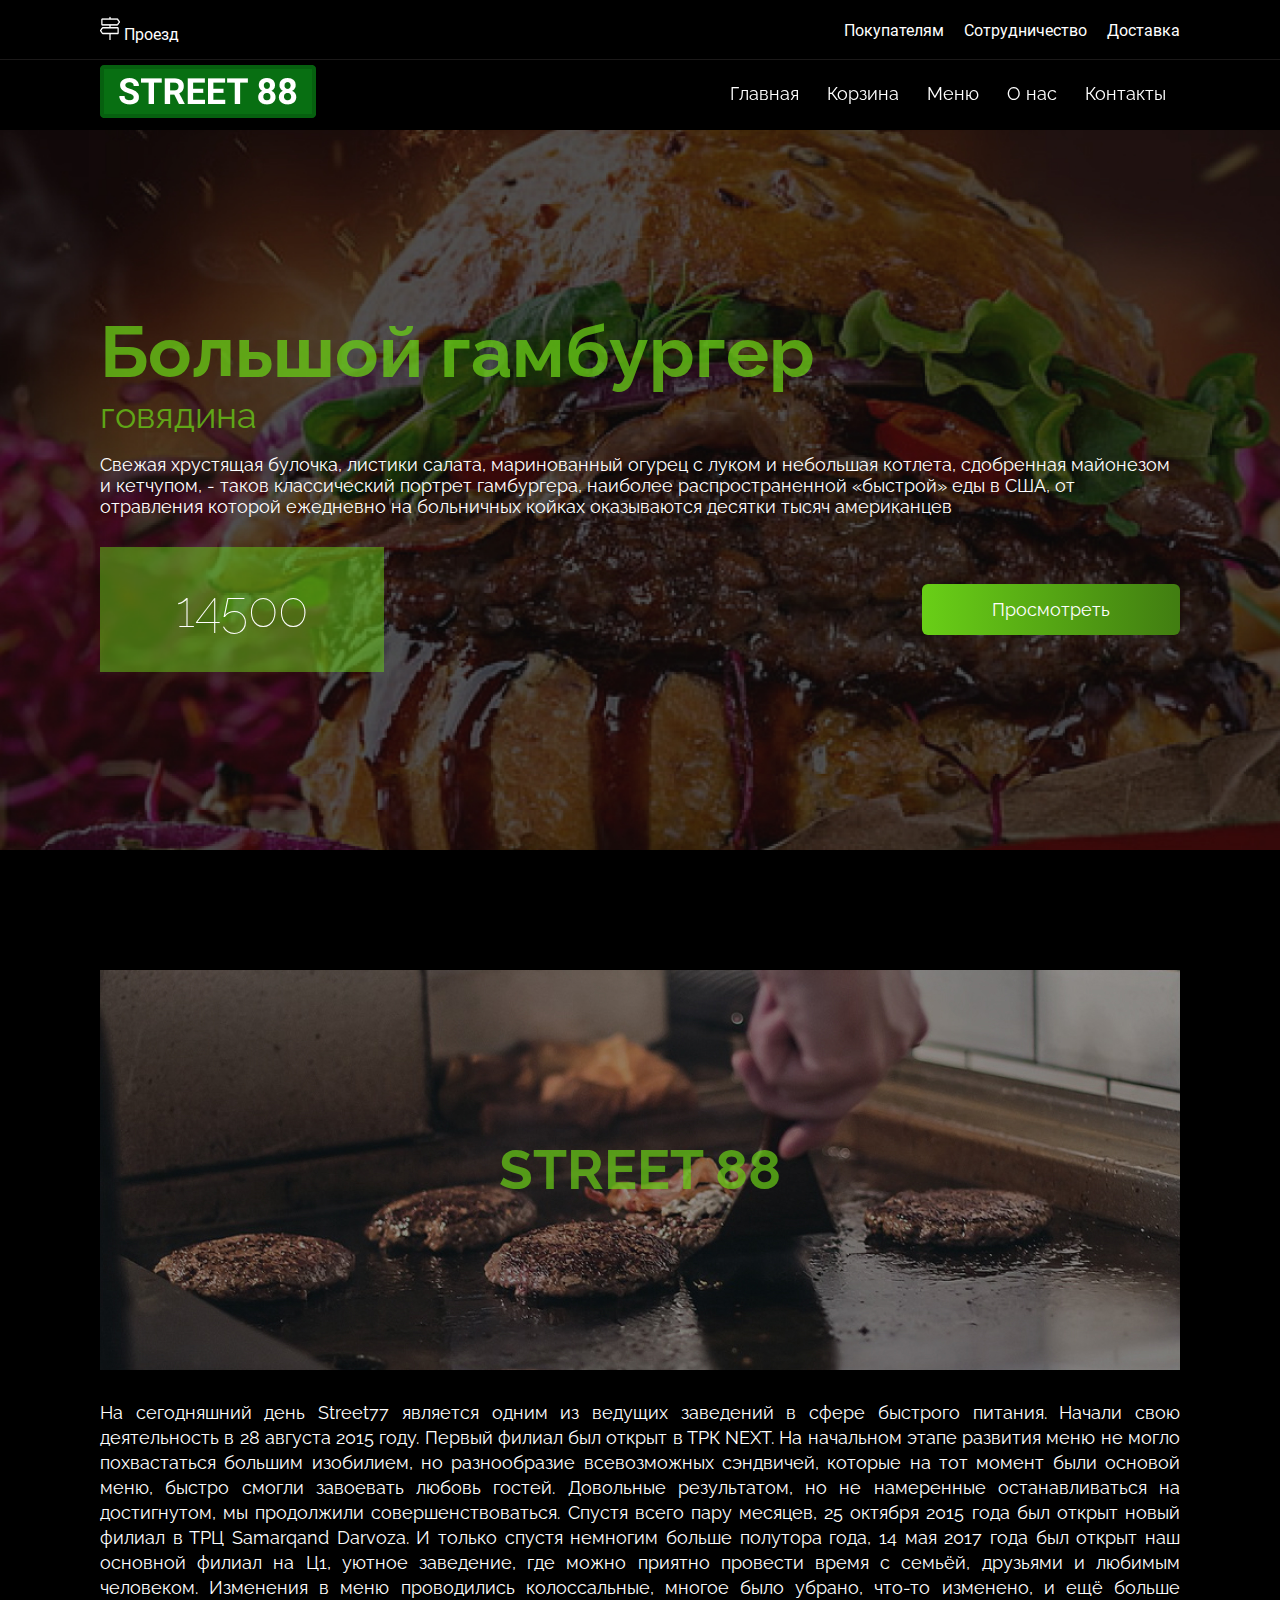
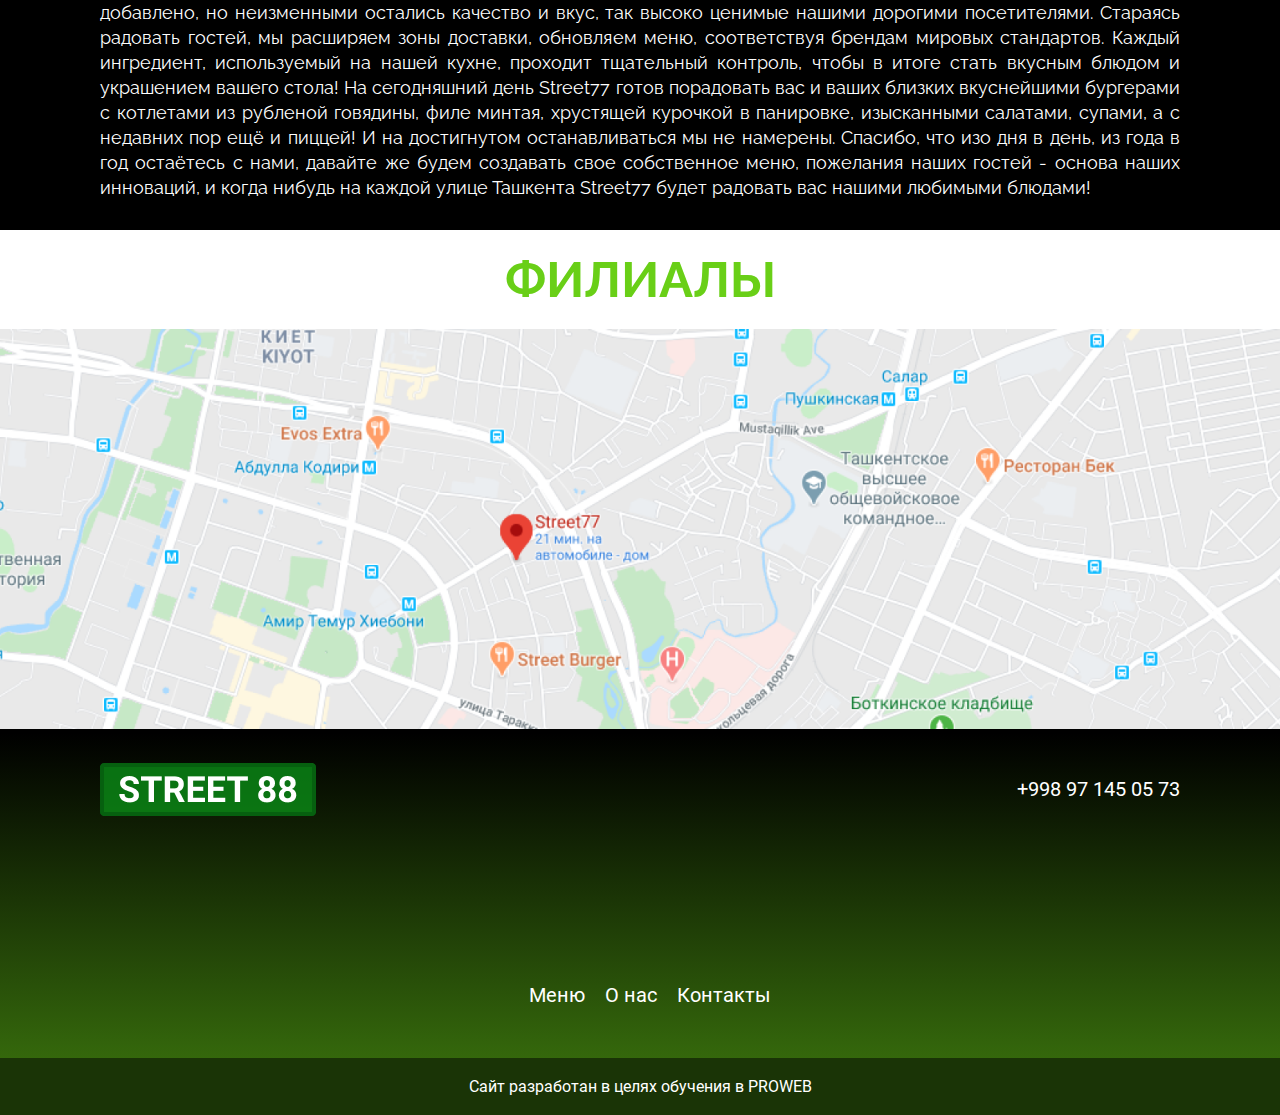
==== about.html @ 0674ce7f "burger start" ====
<!DOCTYPE html>
<html lang="en">
<head>
    <meta charset="UTF-8">
    <meta http-equiv="X-UA-Compatible" content="IE=edge">
    <meta name="viewport" content="width=device-width, initial-scale=1.0">
    <title>Document</title>
    <link rel="stylesheet" href="css/all.min.css">
    <link rel="stylesheet" href="css/style.css">
</head>
<body>
    <div class="ads">
        <div class="container ads__container">
            <div class="ads__logo">
                <a href="#!" class="ads__logo_link"><img src="img/logo/logo.png" alt=""> Проезд</a>
            </div>
                <ul class="ads__list">
                    <li class="ads__item">
                        <a href="#!" class="ads__link">Покупателям</a>
                    </li>
                    <li class="ads__item">
                        <a href="#!" class="ads__link">Сотрудничество</a>
                    </li>
                    <li class="ads__item">
                        <a href="#!" class="ads__link">Доставка</a>
                    </li>
                </ul>
        </div>
    </div>
    <nav class="nav">
        <div class="container nav__container">
            <a href="#!" class="nav__logo"><img src="img/logo1.png" alt=""></a>
            <ul class="nav__list">
                <li class="nav__item">
                    <a href="index.html" class="nav__link">Главная</a>
                </li>
                <li class="nav__item">
                    <a href="#!" class="nav__link">Корзина</a>
                </li>
                <li class="nav__item">
                    <a href="#!" class="nav__link">Меню</a>
                </li>
                <li class="nav__item">
                    <a href="#!" class="nav__link">О нас</a>
                </li>
                <li class="nav__item">
                    <a href="#!" class="nav__link">Контакты</a>
                </li>
            </ul>
        </div>
    </nav>
    <header class="header__about">
        <img src="img/header.jpg" alt="" class="header__baner-img">
        <div class="header__content">
            <div class="container">
                <h1 class="header__title">Большой гамбургер</h1>
                <span class="header__span">говядина</span>
                <p class="header__txt">
                    Свежая хрустящая булочка, листики салата, маринованный огурец с луком и небольшая котлета, сдобренная майонезом и кетчупом, - таков классический портрет гамбургера, наиболее распространенной «быстрой» еды в США, от отравления которой ежедневно на больничных койках оказываются десятки тысяч американцев
                </p>
                <div class="header__btns">
                    <div class="header__btn">14500</div>
                    <div class="header_2__btn">Просмотреть</div>
                </div>
            </div>
        </div>
    </header>

    <main>
        <section class="about">  
            <div class="container main__about">
                <div class="mmm">
                    <img src="img/2main.jpg" alt="" class="about__img">
                    <div class="about__content">
                        <h3 class="about__title">STREET 88</h3>
                    </div>
                </div>
                <p class="about__txt">На сегодняшний день Street77 является одним из ведущих заведений в сфере быстрого питания. Начали свою деятельность в 28 августа 2015 году. Первый филиал был открыт в ТРК NEXT. На начальном этапе развития  меню не могло похвастаться большим изобилием, но  разнообразие всевозможных сэндвичей, которые на тот момент были основой меню, быстро смогли завоевать любовь гостей. Довольные результатом, но не намеренные останавливаться на достигнутом, мы продолжили совершенствоваться. Спустя всего пару месяцев, 25 октября 2015 года был открыт новый филиал в ТРЦ Samarqand Darvoza. И только спустя немногим больше полутора года, 14 мая 2017 года был открыт наш основной филиал на Ц1, уютное заведение, где можно приятно провести время с семьёй, друзьями и любимым человеком. Изменения в меню проводились колоссальные, многое было убрано, что-то изменено, и ещё больше добавлено, но неизменными остались качество и вкус, так высоко ценимые нашими дорогими посетителями. Стараясь радовать гостей, мы расширяем зоны доставки, обновляем меню, соответствуя брендам мировых стандартов. Каждый ингредиент, используемый на нашей кухне, проходит тщательный контроль, чтобы в итоге стать вкусным блюдом и украшением вашего стола! На сегодняшний день Street77 готов порадовать вас и ваших близких вкуснейшими бургерами с котлетами из рубленой говядины, филе минтая, хрустящей курочкой в панировке, изысканными салатами, супами, а с недавних пор ещё и пиццей! И на достигнутом останавливаться мы не намерены. Спасибо, что изо дня в день, из года в год остаётесь с нами, давайте же будем создавать свое собственное меню, пожелания наших гостей - основа наших инноваций, и когда нибудь на каждой улице Ташкента Street77 будет радовать вас нашими любимыми блюдами!</p>
            </div>               
            
        </section>
        <section>
            <nav class="karta__nav">
                <h3 class="karta__title">ФИЛИАЛЫ</h3>
            </nav>
         <img src="img/image 1.png" alt="" class="karta-img">
        </section>
        <section class="section__bottom">
            <div class="container">
                <div class="bottom">
                    <a href="#!" class="bottom__logo"><img src="img/logo1.png" alt=""></a>
                    <p class="bottom__cal">+998 97 145 05 73</p>
                </div>
                <ul class="bottom_list">
                    <li class="bottom__item">
                        <a href="#!" class="botto__link">Меню</a>
                    </li>
                    <li class="bottom__item">
                        <a href="#!" class="botto__link">О нас</a>
                    </li>
                    <li class="bottom__item">
                        <a href="#!" class="botto__link">Контакты</a>
                    </li>
                </ul>
            </div>
        </section>
    </main>

    
    <footer class="footer">
        <div class="container">
            <p class="footer__txt">Сайт разработан в целях обучения в PROWEB</p>
        </div>
    </footer>
</body>
</html>
---- css/style.css ----
@import 'fonts.css';

*{
    margin: 0;
    padding: 0;
    box-sizing: border-box;
}

:root{
    --text: #fff;
    --linkHover:rgba(105, 207, 23, 0.75);
    --body:#393636;
    --btn: linear-gradient(90deg, #69CF17 0%, #417D11 100%);
    --font_s: "Roboto";
    --font_r:"Raleway";
}
body{
    background: black;

}
.container{
max-width: 1110px;
width: 100%;
margin: 0 auto;
padding: 0 15px;
}
a{
    text-decoration: none;
}
ul{
    list-style: none;
}
/* ads start */

.ads__container{
    display: flex;
    justify-content: space-between;
    align-items: center;
    color: var(--text);
}

.ads__logo_link{
    color: var(--text);
    font-size: 16px;
    font-family: var(--font_s);
}

.ads__list{
    display: flex;
}
.ads__link{
    font-size: 16px;
    font-family: var(--font_s);
    color: var(--text);
    padding-left: 20px;
    display: flex;
    margin-top: 21px;
    margin-bottom: 19px;
}



/* ads end */
/* nav start */

.nav{
    background:  rgba(0, 0, 0, 0.5);;
    width: 100%;
    position: sticky;
    z-index: 1;
    top:0;
    
}

.nav::before{
    content: '';
    position: absolute;
    background:rgba(53, 49, 49, 0.5);
    width: 100%;
    height: 1px;
}
.nav::after{
    content: '';
    position: absolute;
    background:rgba(0, 0, 0, 0.5);
    width: 100%;
    height: 1px;
}

.nav__container{
    display: flex;
    justify-content: space-between;
    align-items: center;
}



.nav__list{
    display: flex;
}

.nav__link{
    color: var(--text);
    font-size: 18px;
    font-family: var(--font_r);
    display: flex;
    padding: 22px 14px ;
    transition: 500ms;
}

.nav__link:hover{
    background: var(--linkHover);
}
.nav__logo{
    padding: 6px 0;
    
}


/* nav end */
/* header start */


.header {
    min-height: 100vh;
    display: flex;
    position: relative;
    margin-top: 2px;
    /* margin-bottom: 98px; */
}

.header__baner-img {
    width: 100%;
    height: 100%;
    object-fit: cover;
    position: absolute;
}

.header__content {
    position: relative;
    flex-grow: 1;
    display: flex;
    align-items: center;
}

.header__title{
    font-family: var(--font_r);
    font-size: 72px;
    color: var(--linkHover);
}
.header__span{
    font-size: 36px;
    font-family: var(--font_r);
    color: var(--linkHover);

}
.header__txt{
    font-size: 18px;
    font-family: var(--font_r);
    color:  var(--text);
    padding-top: 18px;
}
.header__btns{
    display: flex;
    justify-content: space-between;
    align-items: center;
    color: var(--text);
    margin-top: 30px;
}
.header__btn{
    font-family: var(--font_r);
    font-size: 50px;
    background: rgba(105, 207, 23, 0.5);
    font-weight: 100;
    padding: 33px 76px;
}
.header_2__btn{
    font-family:var(--font_r) ;
    font-size: 18px;
    background: linear-gradient(90deg, #69CF17 0%, #417D11 100%);
    padding: 15px 70px;
    border-radius: 6px;
}



/* header end */

/* main__nav */

.main__nav{
    background: #292929;
    display: flex;
    bottom: 0;
}

.main__list_nav{
    display: flex;
    /* padding: 21px; */
}

.main__link_nav{
    font-size: 18px;
    font-family: var(--font_r);
    color: var(--text);
    font-weight: 400;
    padding: 20px;
    display: flex;
    justify-content: center;
    font-style: normal;
    position: relative;
    transition: 500ms;
}

.main__link_nav:hover::after{
    position: absolute;
    content: '';
    bottom: 0;
    /* margin-right: 15px; */
    width: 80%;
    height: 1px;
    background: var(--text);
}

/* main__nav end */

/* main grid start*/
.main{
    background: #393636; 
}

.grid__hover{
    position: relative;
    width: 100%;
}
.overlay{
    width: 100%;
    height: 100%;
    background:  rgba(105, 207, 23, 0.9);
    position: absolute;
    display: flex;
    justify-content: center;
    align-items: center;
    top: 0;
    opacity: 0;
    transition: .5s; 
}
.grid__img{
    width: 100%;
    height: auto;
}

.grid__hover:hover .overlay{
    opacity: 1;
}



.grid{
    display: grid;
    grid-template-columns: repeat(4,1fr);
    grid-template-rows: repeat(2,1fr);
    grid-template-areas: 
    'lg lg2 lg3 lg4'
    'lg5 lg6 lg7 lg8'
    ;
    gap: 30px;
    padding: 15px;

}
.item{
    min-height: 524px;
    width: 100%;
    padding: 10px;
}
.lg{
    grid-area: lg;
    background: black;
    border: 1px solid #fff;
    border-radius: 4px;
    padding: 15px;
}
.lg2{
    grid-area: lg2;
    background: black;
    border: 1px solid #fff;
    border-radius: 4px;
    padding: 15px;
}
.lg3{
    grid-area: lg3;
    background: black;
    border: 1px solid #fff;
    border-radius: 4px;
    padding: 15px;
}
.lg4{
    grid-area: lg4;
    background: black;
    border: 1px solid #fff;
    border-radius: 4px;
    padding: 15px;
}
.lg5{
    grid-area: lg5;
    background: black;
    border: 1px solid #fff;
    border-radius: 4px;
    padding: 15px;
}
.lg6{
    grid-area: lg6;
    background: black;
    border: 1px solid #fff;
    border-radius: 4px;
    padding: 15px;
}
.lg7{
    grid-area: lg7;
    background: black;
    border: 1px solid #fff;
    border-radius: 4px;
    padding: 15px;
}
.lg8{
    grid-area: lg8;
    background: black;
    border: 1px solid #fff;
    border-radius: 4px;
    padding: 15px;
}



.grid__title{
    color: var(--text);
    font-family: var(--font_r);
    font-size: 19px;
    line-height: 15px;
    padding: 10px;
}
.grid__txt{
    color: var(--text);
    font-family: var(--font_r);
    font-size: 19px;
    line-height: 25px;
    padding: 10px 5px 10px;
}


/* main grid end */
/* karta start */

.karta__nav{
 background: #fff;

}


.karta__title{
    font-size: 50px;
    font-family: var(--font_r);
    color: #69CF17; 
    text-align: center;
    padding: 20px 0;
}

.karta-img{
    width: 100%;
}
/* karta end */


/* bottom start */
.section__bottom{
    background:  linear-gradient(180deg, #000000 0%, rgba(105, 207, 23, 0.5) 100%);
    width: 100%;
    height: 325px;
}


.bottom{
 display: flex;
 justify-content: space-between;
}
.bottom__cal{
    color: var(--text);
    font-size: 20px;
    line-height: 23px;
    font-family: var(--font_s);
    padding-top: 45px;
}
.bottom__logo{
    padding-top: 30px;
}
.bottom_list{
    display: flex;
    justify-content: center;
    align-items: center;
    padding-top: 164px;
}

.botto__link{
    color: var(--text);
    font-size: 20px;
    font-family: var(--font_s);
    line-height: 23px;
    padding-left: 20px;
}
/* bottom end  */
/* footer start */
.footer{
    width: 100%;
    height: 57px;
    background: #1A3406;
}
.footer__txt{
    color: var(--text);
    line-height: 19px;
    font-family: var(--font_s);
    display: flex;
    justify-content: center;
    padding-top: 19px;
}
/* footer end */
/* about strat */
.header__about{
    min-height: 80vh;
    display: flex;
    position: relative;
    margin-top: 2px;
    margin-bottom: 120px;
}

 .mmm{ 
    height: 400px;
    position: relative;
    display: flex;
} 

.about__img{
    max-width: 1080px;
    width: 100%;
    height: 100%;
    position: absolute;
    object-fit: cover;
}

.about__content{
    position: relative;
    flex-grow: 1;
    display: flex;
    align-items: center;
    justify-content: center;
    /* padding-top:  30px; */
}

.about__title{
    font-size: 55px;
    color: rgba(105, 207, 23, 0.7);
    line-height: 64.57px;
    font-family: var(--font_r);
    text-transform: uppercase;
}

.about__txt{
    font-size: 18px;
    line-height: 25px;
    color: var(--text);
    font-family: var(--font_r);
    text-align: justify;
    padding: 30px 0;
} 

/* about end */
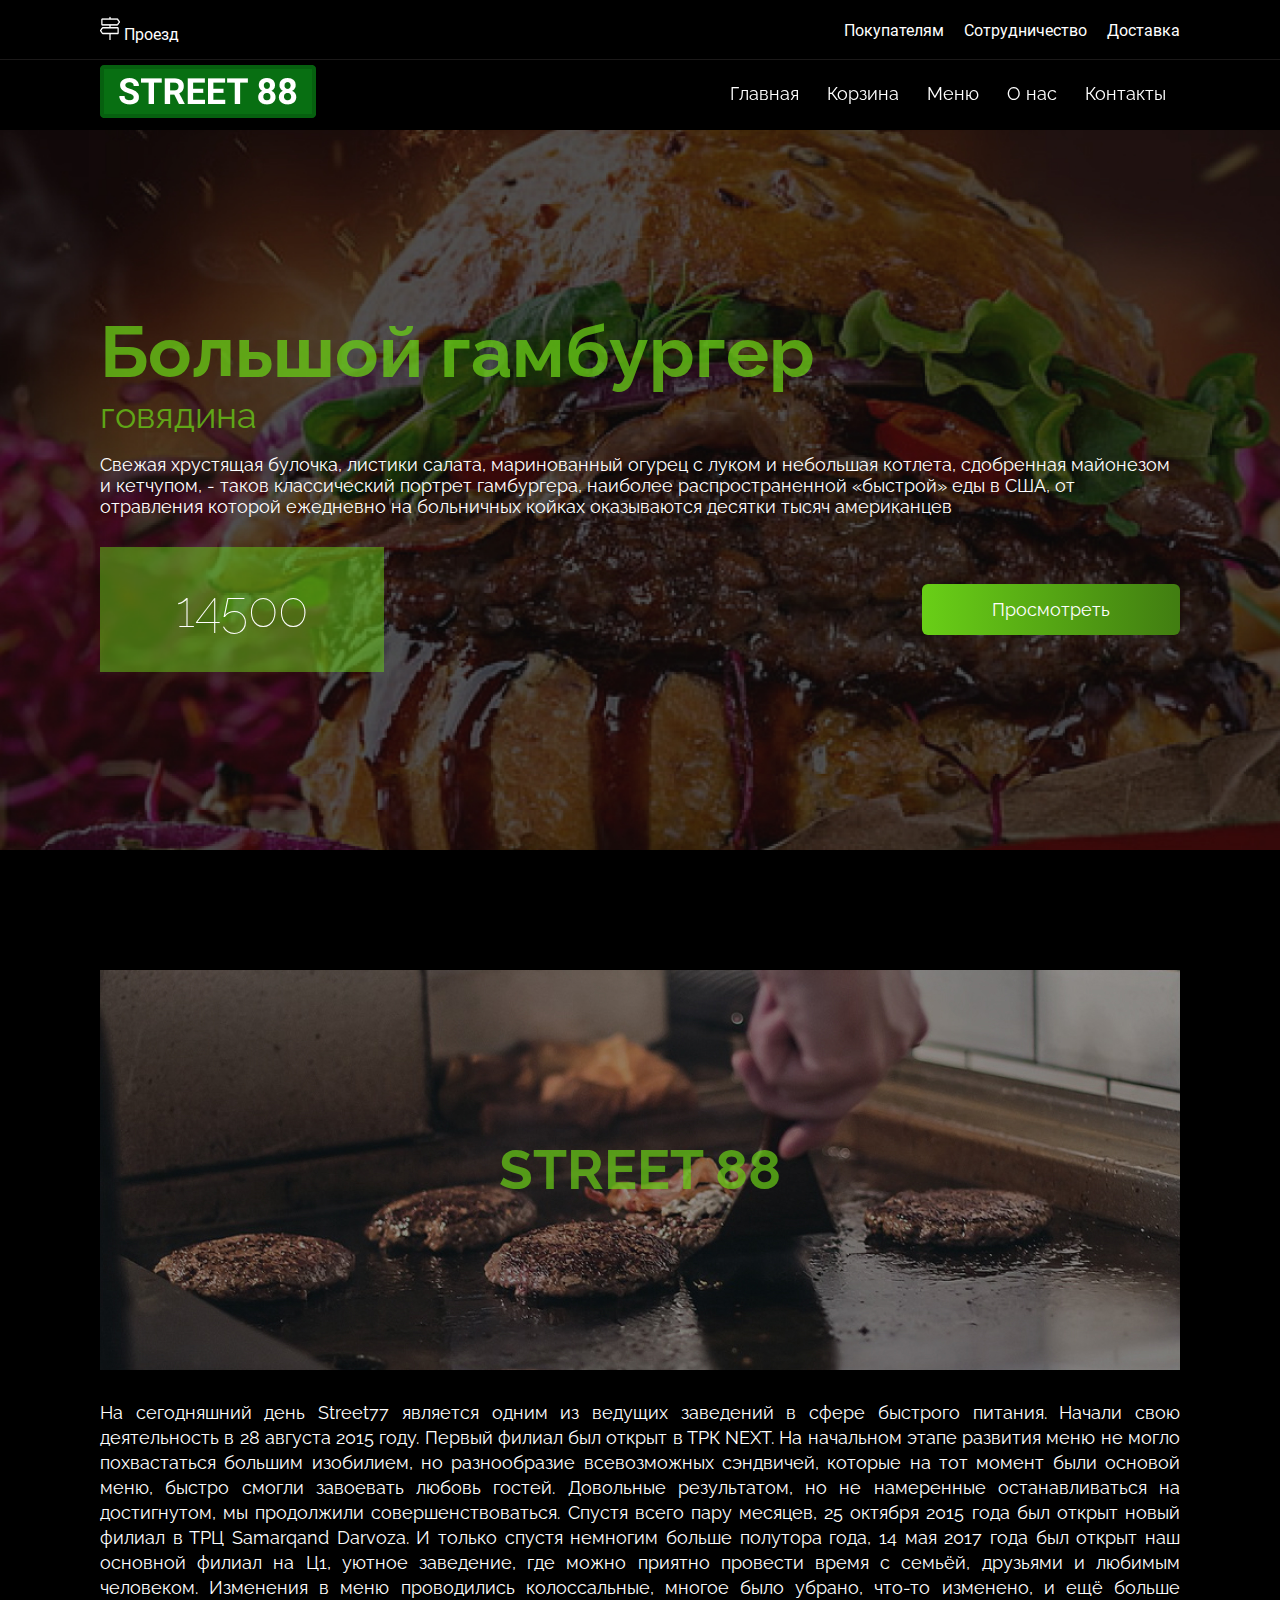
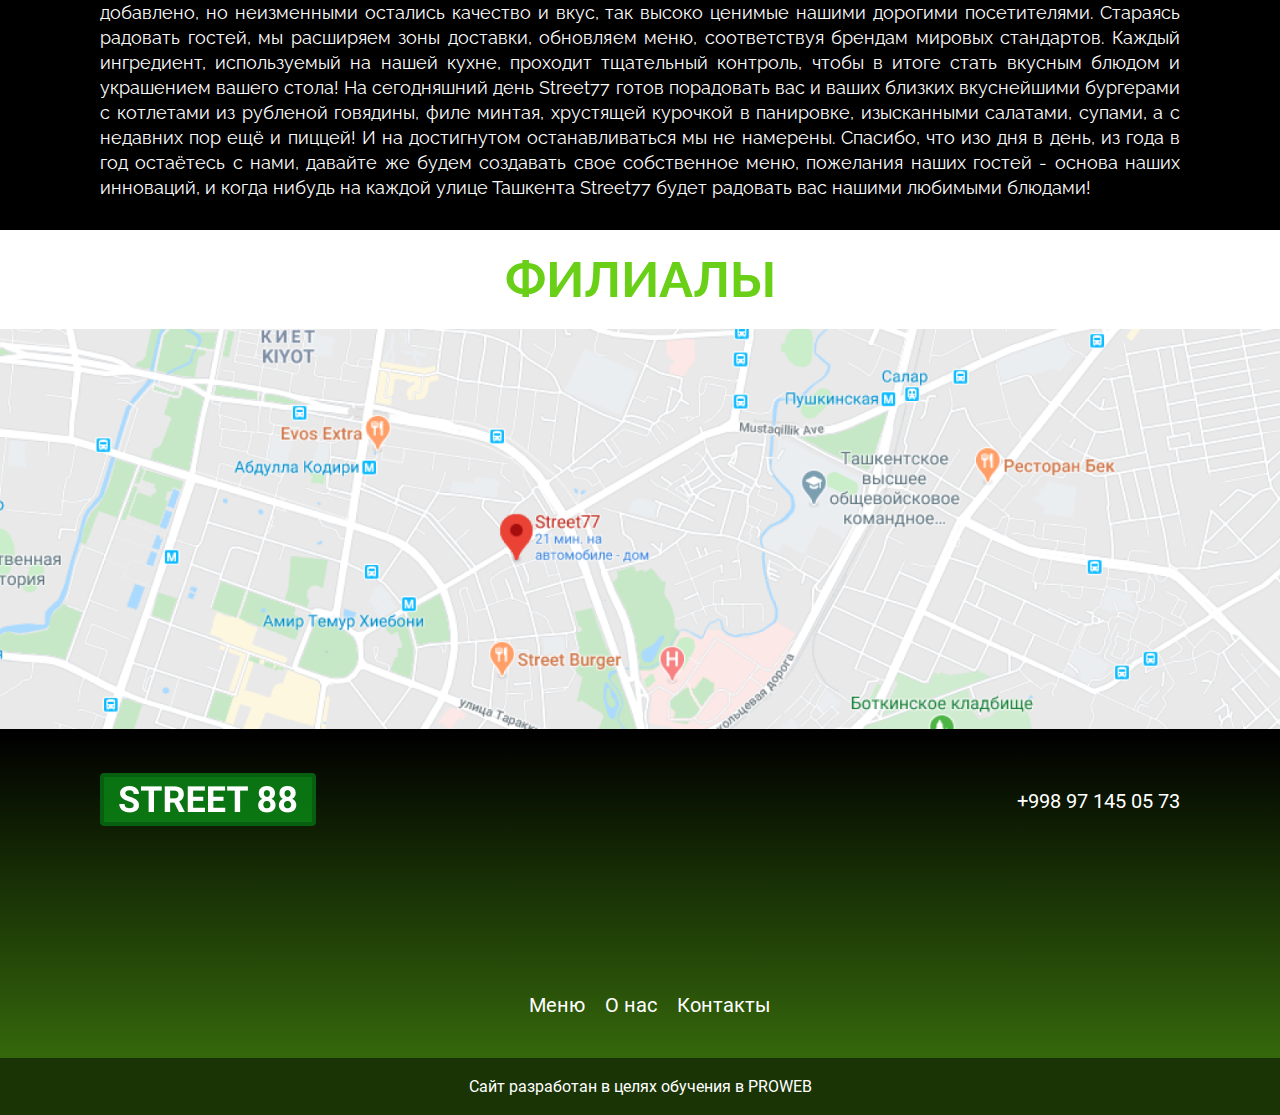
==== commit e0fbb46f: "media" ====
--- a/about.html
+++ b/about.html
@@ -7,6 +7,7 @@
     <title>Document</title>
     <link rel="stylesheet" href="css/all.min.css">
     <link rel="stylesheet" href="css/style.css">
+    <link rel="stylesheet" href="css/media.css">
 </head>
 <body>
     <div class="ads">
@@ -29,7 +30,10 @@
     </div>
     <nav class="nav">
         <div class="container nav__container">
-            <a href="#!" class="nav__logo"><img src="img/logo1.png" alt=""></a>
+            <a href="#!" class="nav__logo"><img src="img/logo1.png" alt="" class="logo__img"></a>
+            <div class="nav__menu">
+                <span class="line"></span>
+            </div>
             <ul class="nav__list">
                 <li class="nav__item">
                     <a href="index.html" class="nav__link">Главная</a>
@@ -75,7 +79,7 @@
                         <h3 class="about__title">STREET 88</h3>
                     </div>
                 </div>
-                <p class="about__txt">На сегодняшний день Street77 является одним из ведущих заведений в сфере быстрого питания. Начали свою деятельность в 28 августа 2015 году. Первый филиал был открыт в ТРК NEXT. На начальном этапе развития  меню не могло похвастаться большим изобилием, но  разнообразие всевозможных сэндвичей, которые на тот момент были основой меню, быстро смогли завоевать любовь гостей. Довольные результатом, но не намеренные останавливаться на достигнутом, мы продолжили совершенствоваться. Спустя всего пару месяцев, 25 октября 2015 года был открыт новый филиал в ТРЦ Samarqand Darvoza. И только спустя немногим больше полутора года, 14 мая 2017 года был открыт наш основной филиал на Ц1, уютное заведение, где можно приятно провести время с семьёй, друзьями и любимым человеком. Изменения в меню проводились колоссальные, многое было убрано, что-то изменено, и ещё больше добавлено, но неизменными остались качество и вкус, так высоко ценимые нашими дорогими посетителями. Стараясь радовать гостей, мы расширяем зоны доставки, обновляем меню, соответствуя брендам мировых стандартов. Каждый ингредиент, используемый на нашей кухне, проходит тщательный контроль, чтобы в итоге стать вкусным блюдом и украшением вашего стола! На сегодняшний день Street77 готов порадовать вас и ваших близких вкуснейшими бургерами с котлетами из рубленой говядины, филе минтая, хрустящей курочкой в панировке, изысканными салатами, супами, а с недавних пор ещё и пиццей! И на достигнутом останавливаться мы не намерены. Спасибо, что изо дня в день, из года в год остаётесь с нами, давайте же будем создавать свое собственное меню, пожелания наших гостей - основа наших инноваций, и когда нибудь на каждой улице Ташкента Street77 будет радовать вас нашими любимыми блюдами!</p>
+                <p class="about__txt text-limited">На сегодняшний день Street77 является одним из ведущих заведений в сфере быстрого питания. Начали свою деятельность в 28 августа 2015 году. Первый филиал был открыт в ТРК NEXT. На начальном этапе развития  меню не могло похвастаться большим изобилием, но  разнообразие всевозможных сэндвичей, которые на тот момент были основой меню, быстро смогли завоевать любовь гостей. Довольные результатом, но не намеренные останавливаться на достигнутом, мы продолжили совершенствоваться. Спустя всего пару месяцев, 25 октября 2015 года был открыт новый филиал в ТРЦ Samarqand Darvoza. И только спустя немногим больше полутора года, 14 мая 2017 года был открыт наш основной филиал на Ц1, уютное заведение, где можно приятно провести время с семьёй, друзьями и любимым человеком. Изменения в меню проводились колоссальные, многое было убрано, что-то изменено, и ещё больше добавлено, но неизменными остались качество и вкус, так высоко ценимые нашими дорогими посетителями. Стараясь радовать гостей, мы расширяем зоны доставки, обновляем меню, соответствуя брендам мировых стандартов. Каждый ингредиент, используемый на нашей кухне, проходит тщательный контроль, чтобы в итоге стать вкусным блюдом и украшением вашего стола! На сегодняшний день Street77 готов порадовать вас и ваших близких вкуснейшими бургерами с котлетами из рубленой говядины, филе минтая, хрустящей курочкой в панировке, изысканными салатами, супами, а с недавних пор ещё и пиццей! И на достигнутом останавливаться мы не намерены. Спасибо, что изо дня в день, из года в год остаётесь с нами, давайте же будем создавать свое собственное меню, пожелания наших гостей - основа наших инноваций, и когда нибудь на каждой улице Ташкента Street77 будет радовать вас нашими любимыми блюдами!</p>
             </div>               
             
         </section>
@@ -88,12 +92,12 @@
         <section class="section__bottom">
             <div class="container">
                 <div class="bottom">
-                    <a href="#!" class="bottom__logo"><img src="img/logo1.png" alt=""></a>
+                    <a href="#!" class="bottom__logo"><img src="img/logo1.png" alt="" class="logo__img"></a>
                     <p class="bottom__cal">+998 97 145 05 73</p>
                 </div>
                 <ul class="bottom_list">
                     <li class="bottom__item">
-                        <a href="#!" class="botto__link">Меню</a>
+                        <a href="index.html" class="botto__link">Меню</a>
                     </li>
                     <li class="bottom__item">
                         <a href="#!" class="botto__link">О нас</a>
--- a/css/style.css
+++ b/css/style.css
@@ -269,7 +269,6 @@
 
 }
 .item{
-    min-height: 524px;
     width: 100%;
     padding: 10px;
 }
@@ -380,19 +379,18 @@
 
 
 .bottom{
- display: flex;
- justify-content: space-between;
+    display: flex;
+    justify-content: space-between;
+    align-items: center;
+    padding-top: 40px;
 }
 .bottom__cal{
     color: var(--text);
     font-size: 20px;
     line-height: 23px;
     font-family: var(--font_s);
-    padding-top: 45px;
-}
-.bottom__logo{
-    padding-top: 30px;
-}
+}
+
 .bottom_list{
     display: flex;
     justify-content: center;
--- a/css/media.css
+++ b/css/media.css
@@ -0,0 +1,267 @@
+/* @media (max-width: 1440px) {} */
+/* @media (max-width: 1366px) {} */
+/* @media (max-width: 1320px) {} */
+/* @media (max-width: 1290px) {} */
+/* @media (max-width: 1140px) {} */
+/* @media (max-width: 1024px) {} */
+@media (max-width: 992px) {
+    .grid__txt{
+        font-size: 14px;
+        padding: 0;
+    }
+    .grid__title{
+        font-size: 16px;
+        padding: 5px;
+    }
+    .grid{
+        gap: 15px;
+    }
+    .header__about{
+        margin-bottom: 50px;
+    }
+}
+@media (max-width: 768px) {
+    .grid__txt{
+        font-size: 10px;
+        line-height: 15px;
+    }
+    .header__txt{
+        font-size: 14px;
+    }
+    .header__span{
+        font-size: 30px;
+    }
+    .header__title{
+        font-size: 60px
+    }
+    .header__btn {
+        font-size: 40px;
+        padding: 25px 70px;
+    }
+    .header_2__btn{
+        padding: 15px 55px;
+    }
+    .logo__img{
+        width: 165px;
+    }
+    .nav__link{
+        padding: 18px 12px;
+        font-size: 16px;
+    }
+    .ads__link{
+        font-size: 14px;
+    }
+    .karta__title{
+        font-size: 40px;
+        padding: 15px 0;
+    }
+    
+}
+/* @media (max-width: 736px) {} */
+/* @media (max-width: 734px) {} */
+@media (max-width: 684px) {
+    .header__title{
+        font-size: 52px;
+    }
+    .header__span{
+        font-size: 25px;
+    }
+    .header__btn{
+        font-size: 35px;
+        padding: 20px 60px;
+    }
+    .header_2__btn {
+        padding: 13px 45px;
+    }
+    .about__title {
+        font-size: 45px;
+    }
+    .about__txt{
+        -webkit-line-clamp: 10;
+    }
+    .about__txt:hover{
+        -webkit-line-clamp: unset;
+    }
+    .text-limited{
+        overflow: hidden;
+        text-overflow: ellipsis;
+        display: -webkit-box;
+        -webkit-box-orient: vertical;
+    }
+    .item{
+        padding: 10px;
+        grid-column: 2 span;
+        grid-row: 2 span;
+    }
+    .grid__title {
+        font-size: 14px;
+    }
+    .main__link_nav{
+        font-size: 13px;
+    }
+    .section__bottom{
+        height: 285px;
+    }
+    .bottom_list {
+        padding-top: 135px;
+    }
+
+
+
+
+}
+/* @media (max-width: 667px) {} */
+@media (max-width: 576px) {
+    .logo__img{
+        width: 145px;
+    }
+    .nav__link{
+        font-size: 13px;
+        padding: 16px 10px;
+    }
+    .ads__link{
+        font-size: 12px;
+    }
+    .header__title{
+        font-size: 45px;
+    }
+    .header__span{
+        font-size: 22px;
+    }
+    .header__txt {
+        font-size: 12px;
+    }
+    .header__btn {
+        font-size: 30px;
+        padding: 16px 55px;
+    }
+    .header_2__btn {
+        font-size: 14px;
+    }
+    .botto__link{
+        font-size: 18px;
+    }
+    .karta__title{
+        font-size: 35px;
+        padding: 10px 0;
+    }
+
+    .about__txt{
+        padding: 25px 0;
+    }
+
+}
+@media (max-width: 414px) {
+    .nav__link{
+        font-size: 10px;
+        padding: 16px 8px;
+    }
+    .nav__list{
+        display: none;
+    }
+    .nav__menu{
+        width: 45px;
+        height: 50px;
+        display: flex;
+        align-items: center;
+    }
+    .line{
+        width: 100%;
+        height: 2px;
+        background: #fff;
+        position: relative;
+    }
+    .line::before{
+        content: '';
+        position: absolute;
+        top: -10px;
+        width: 100%;
+        height: 100%;
+        background: #fff;
+    }
+    .line::after{
+        content: '';
+        position: absolute;
+        top: 10px;
+        width: 100%;
+        height: 100%;
+        background: #fff;
+    }
+    .logo__img{
+        width: 100px;
+    }
+    .ads__link{
+        font-size: 9px;
+    }
+    .header__title{
+        font-size: 35px;
+    }
+    .header__span{
+        font-size: 20px;
+    }
+    .header__btn {
+        font-size: 22px;
+        padding: 11px 35px;
+    }
+    .header_2__btn{
+        font-size: 10px;
+        padding: 11px 33px;
+    }
+    .main__link_nav {
+        font-size: 12px;
+        padding: 15px;
+    }
+    .karta__title {
+        font-size: 22px;
+        padding: 7px 0;
+    }
+    .section__bottom{
+        height: 200px;
+    }
+    .bottom_list {
+        padding-top: 75px;
+    }
+    .botto__link {
+        font-size: 15px;
+    }
+
+    .footer__txt {
+        font-size: 15px;
+    }
+    .about__txt{
+        font-size: 15px;
+        line-height: 20px;
+    }
+    .about__title{
+        font-size: 40px;
+    }
+    .mmm {
+        height: 285px;
+    }
+
+
+    
+
+}
+/* @media (max-width: 412px) {} */
+@media (max-width: 375px) {
+    .header__title{
+        font-size: 30px;
+        padding-bottom: 20px;
+    }
+}
+/* @media (max-width: 360px) {} */
+@media (max-width: 320px) {
+    .header__title{
+        font-size: 25px;
+    }
+    .header{
+        min-height: 80vh;
+    }
+    .bottom__cal{
+        font-size: 15px;
+    }
+    .footer__txt{
+        font-size: 12px;
+    }
+}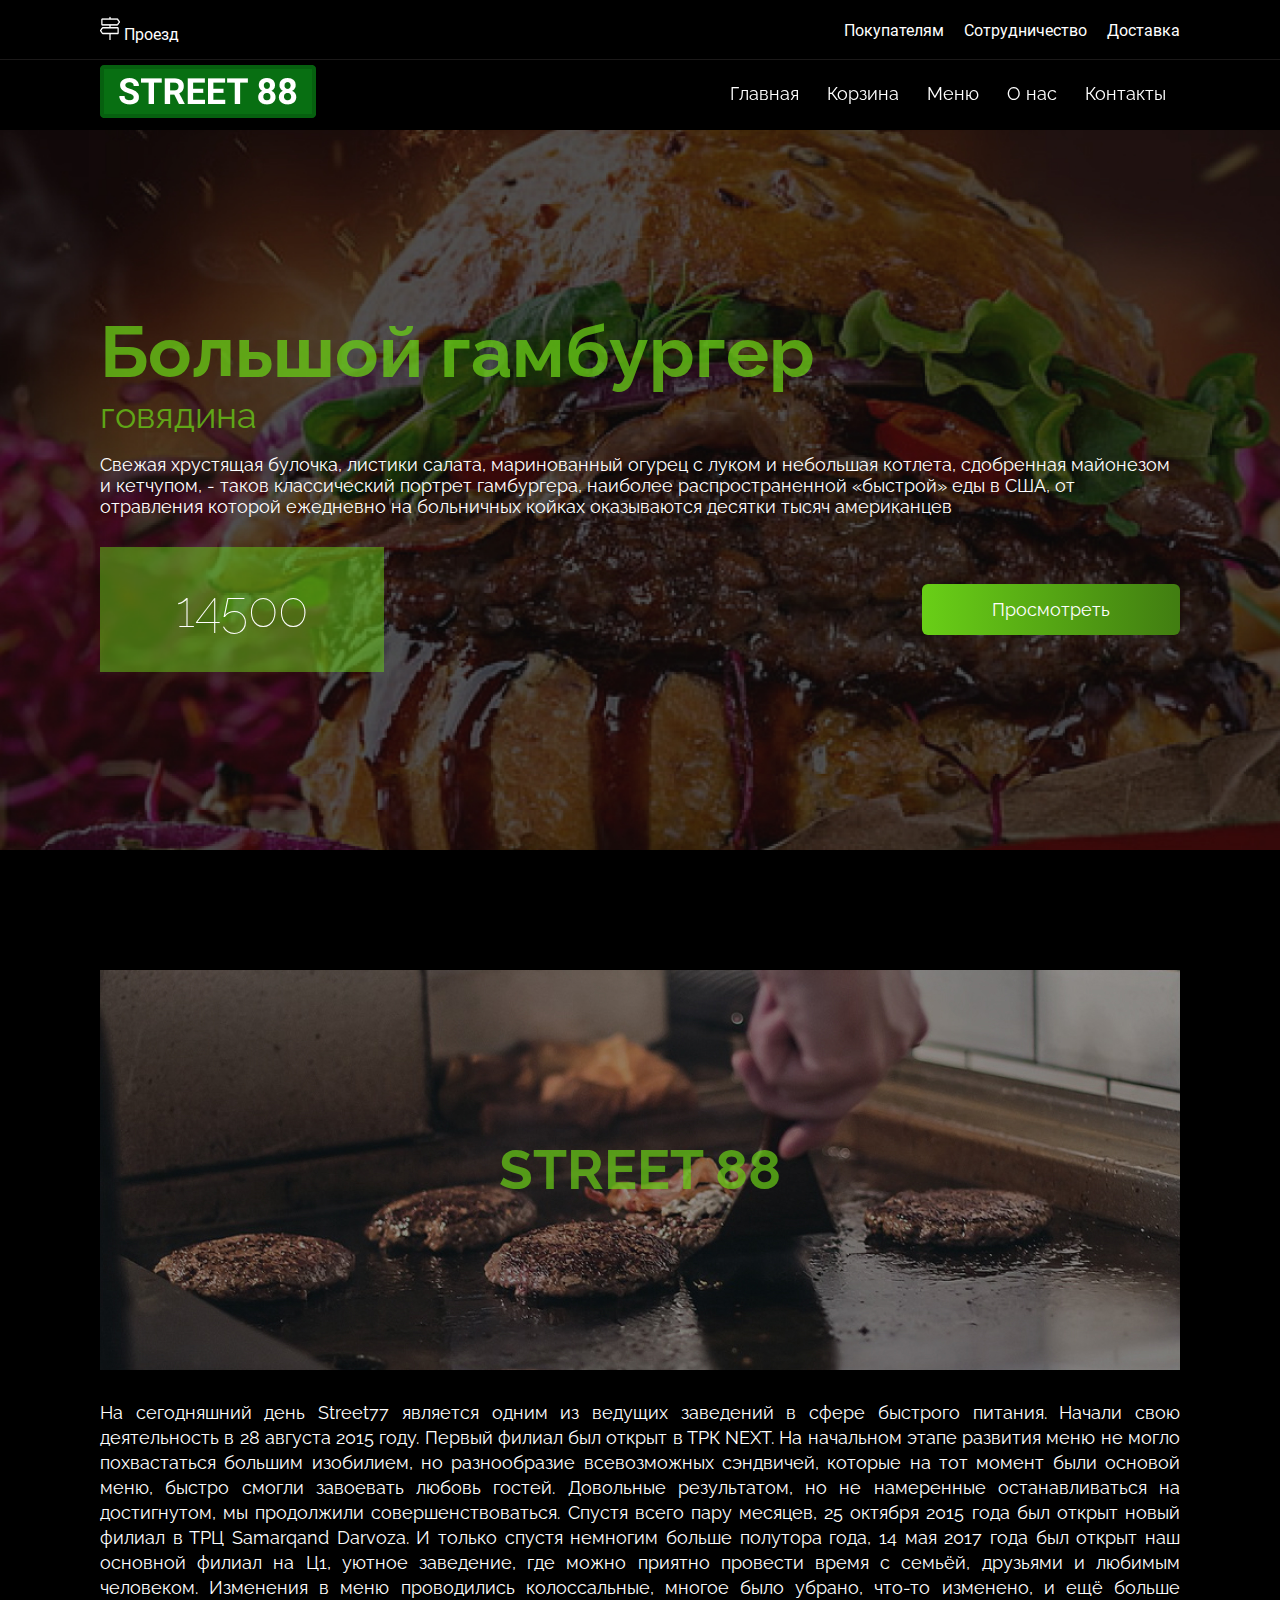
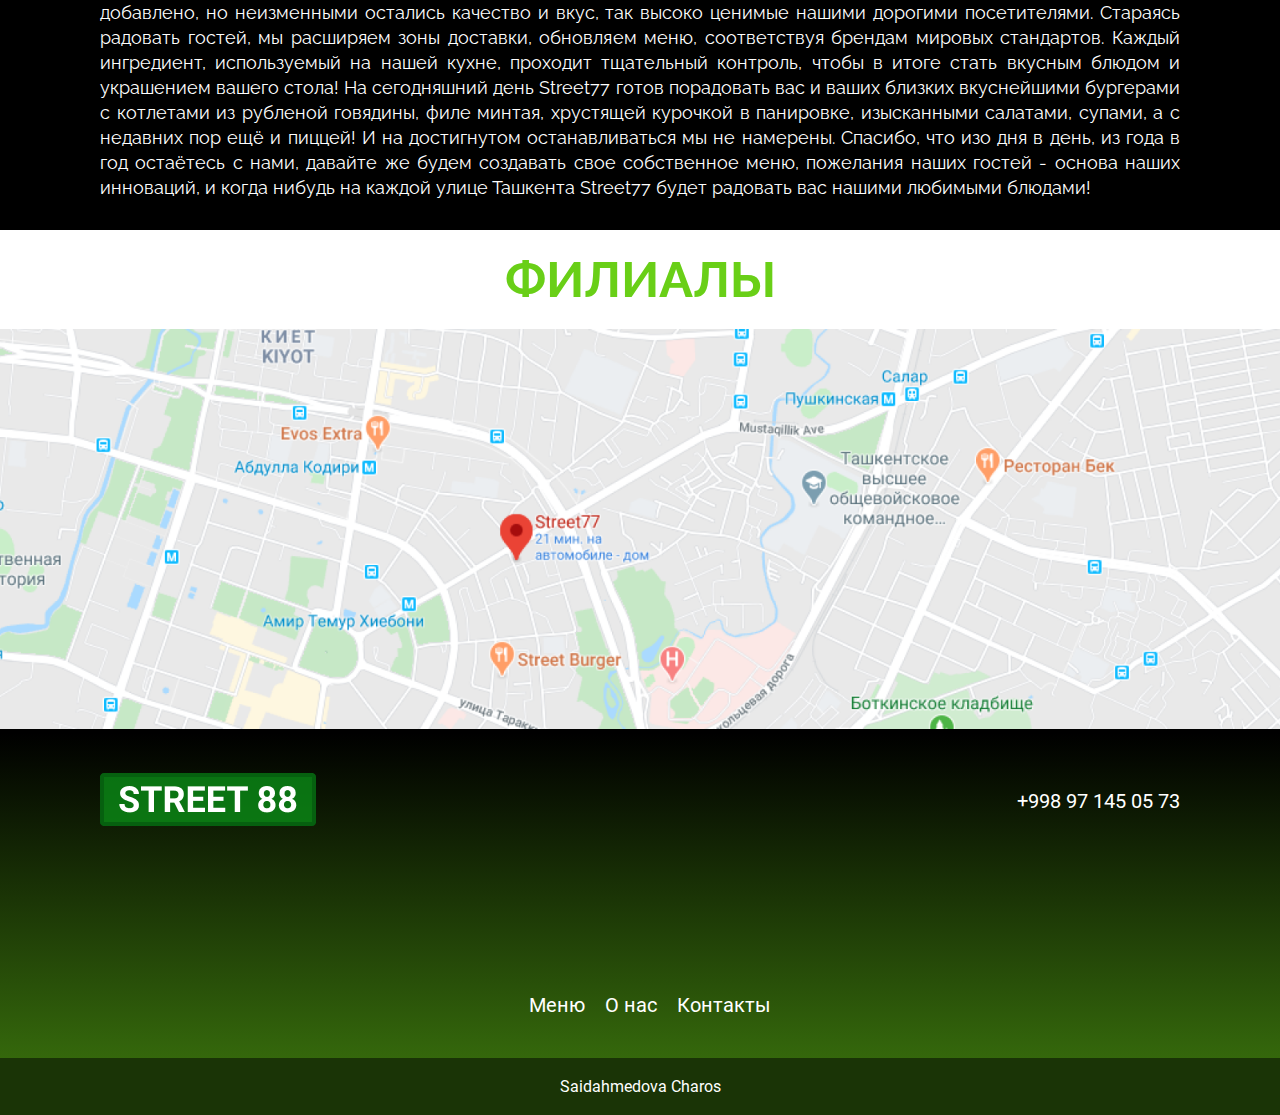
==== commit b7501b12: "about.html" ====
--- a/about.html
+++ b/about.html
@@ -113,7 +113,7 @@
     
     <footer class="footer">
         <div class="container">
-            <p class="footer__txt">Сайт разработан в целях обучения в PROWEB</p>
+            <p class="footer__txt">Saidahmedova Charos</p>
         </div>
     </footer>
 </body>
--- a/css/media.css
+++ b/css/media.css
@@ -187,6 +187,9 @@
         height: 100%;
         background: #fff;
     }
+    .header{
+        min-height: 60vh;
+    }
     .logo__img{
         width: 100px;
     }
@@ -255,9 +258,7 @@
     .header__title{
         font-size: 25px;
     }
-    .header{
-        min-height: 80vh;
-    }
+ 
     .bottom__cal{
         font-size: 15px;
     }
